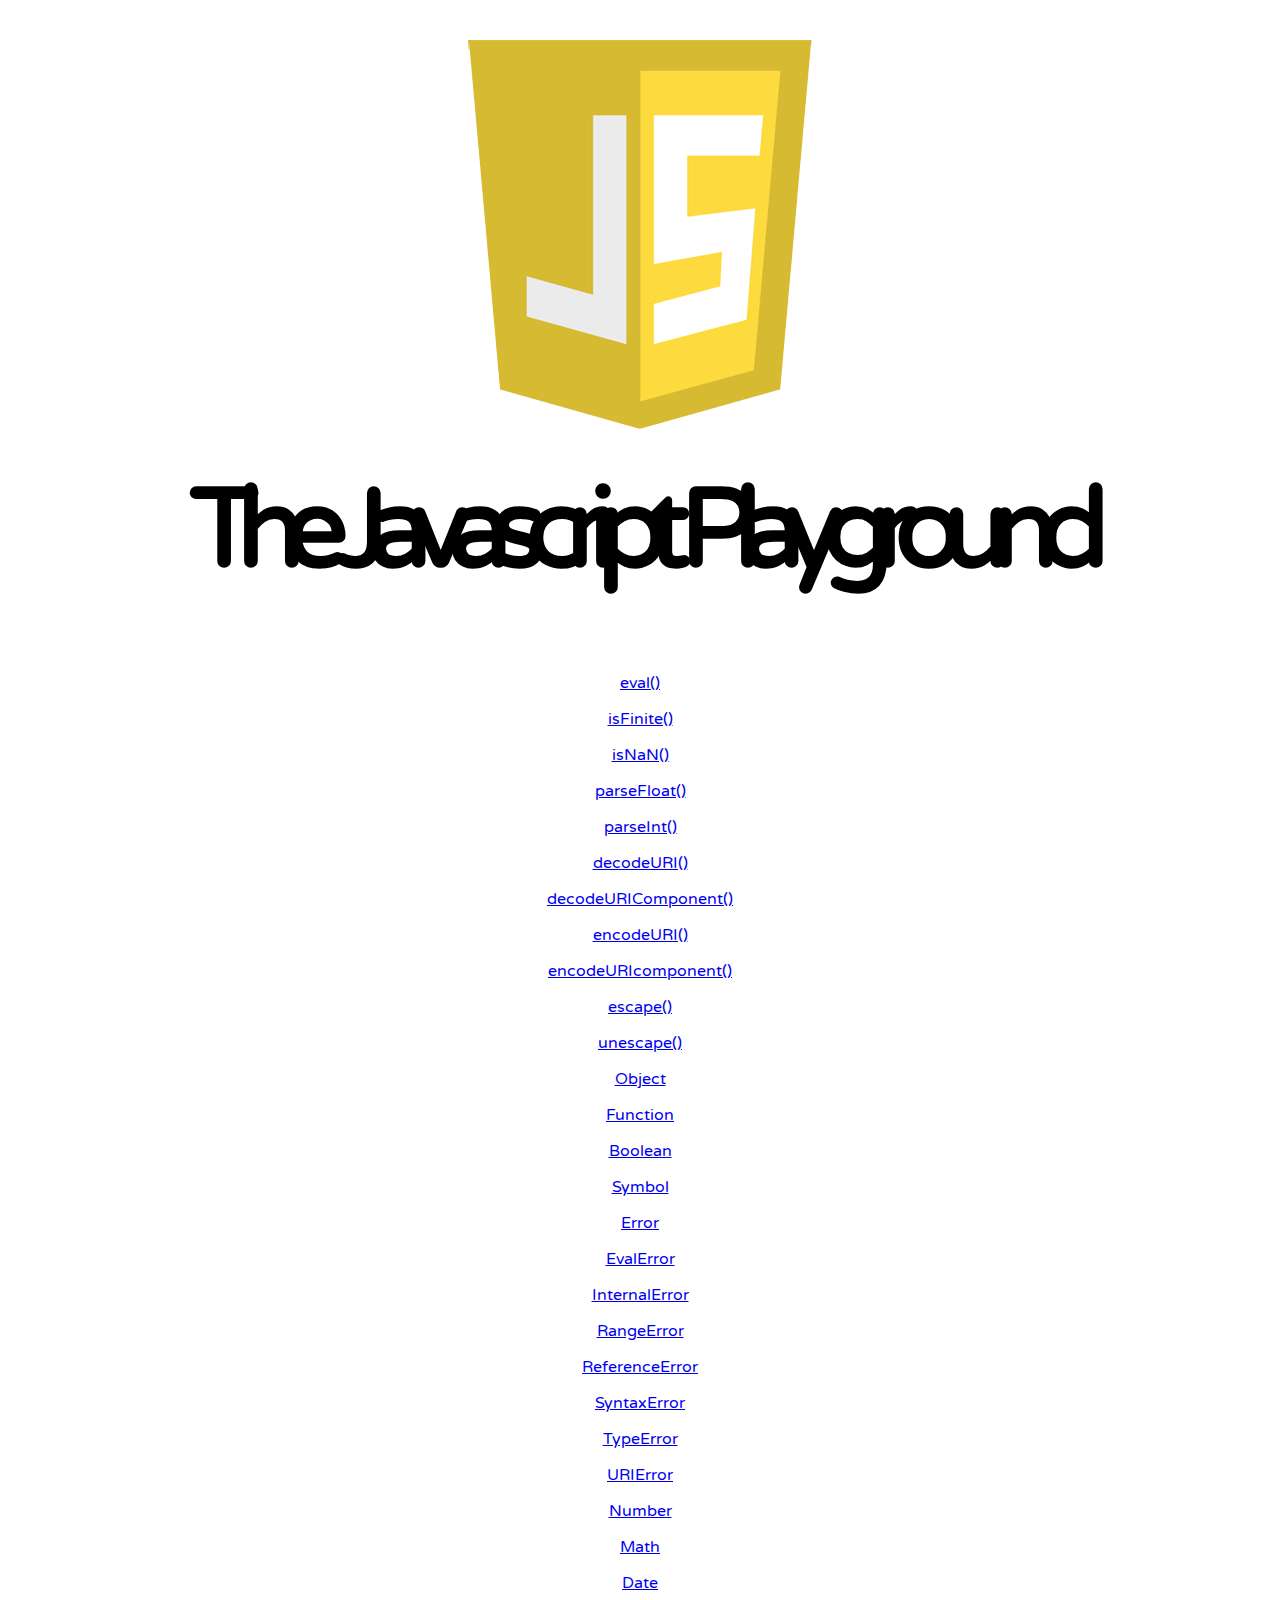
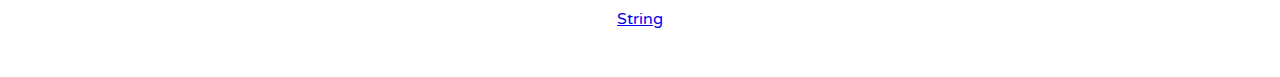
==== index.html @ 8bd278c8 "several tests for jquery" ====
<!DOCTYPE html>
<html>
  <head>
    <meta charset="utf-8">
    <title>My test page</title>
    <link href="style.css" rel="stylesheet" type="text/css">
  </head>
  <body>
	<img src="images/learn-javascript.png" alt="Javascript">
	
	<h1 class="blending">The Javascript Playground</h1>
	
	<p><a href="garstep.github.io/jsplayground/liberry/eval">eval()</a></p>
	<p><a href="garstep.github.io/jsplayground/liberry/isfinite">isFinite()</a></p>
	<p><a href="garstep.github.io/jsplayground/liberry/isnan">isNaN()</a></p>
	<p><a href="garstep.github.io/jsplayground/liberry/parsefloat">parseFloat()</a></p>
	<p><a href="garstep.github.io/jsplayground/liberry/parseint">parseInt()</a></p>
	<p><a href="garstep.github.io/jsplayground/liberry/decodeuri">decodeURI()</a></p>
	<p><a href="garstep.github.io/jsplayground/liberry/decodeuricomponent">decodeURIComponent()</a></p>
	<p><a href="garstep.github.io/jsplayground/liberry/encodeuri">encodeURI()</a></p>
	<p><a href="garstep.github.io/jsplayground/liberry/encodeuricomponent">encodeURIcomponent()</a></p>
	<p><a href="garstep.github.io/jsplayground/liberry/escape">escape()</a></p>
	<p><a href="garstep.github.io/jsplayground/liberry/unescape">unescape()</a></p>
	<p><a href="garstep.github.io/jsplayground/liberry/object">Object</a></p>
	<p><a href="garstep.github.io/jsplayground/liberry/function">Function</a></p>
	<p><a href="garstep.github.io/jsplayground/liberry/boolean">Boolean</a></p>
	<p><a href="garstep.github.io/jsplayground/liberry/symbol">Symbol</a></p>
	<p><a href="garstep.github.io/jsplayground/liberry/error">Error</a></p>
	<p><a href="garstep.github.io/jsplayground/liberry/evalerror">EvalError</a></p>
	<p><a href="garstep.github.io/jsplayground/liberry/internalerror">InternalError</a></p>
	<p><a href="garstep.github.io/jsplayground/liberry/rangeerror">RangeError</a></p>
	<p><a href="garstep.github.io/jsplayground/liberry/referenceerror">ReferenceError</a></p>
	<p><a href="garstep.github.io/jsplayground/liberry/syntaxerror">SyntaxError</a></p>
	<p><a href="garstep.github.io/jsplayground/liberry/typeerror">TypeError</a></p>
	<p><a href="garstep.github.io/jsplayground/liberry/urierror">URIError</a></p>
	<p><a href="garstep.github.io/jsplayground/liberry/number">Number</a></p>
	<p><a href="garstep.github.io/jsplayground/liberry/math">Math</a></p>
	<p><a href="garstep.github.io/jsplayground/liberry/date">Date</a></p>
	<p><a href="garstep.github.io/jsplayground/liberry/string">String</a></p>
	<p><a href="garstep.github.io/jsplayground/liberry/"></a></p>
	<p><a href="garstep.github.io/jsplayground/liberry/"></a></p>
	<p><a href="garstep.github.io/jsplayground/liberry/"></a></p>
	<p><a href="garstep.github.io/jsplayground/liberry/"></a></p>
	<p><a href="garstep.github.io/jsplayground/liberry/"></a></p>

<script src="jquery.js"></script>
    <script src="main.js"></script>
</body>
</html>
---- style.css ----
@import url(http://fonts.googleapis.com/css?family=Varela+Round);

html {
  font-family: 'Varela Round', sans-serif;
  text-align: center;
  padding: 2rem;
}

h1 {
  margin-top: .25em;
  font-size: 7rem;
  letter-spacing: -1.25rem;
}
h1 span {
    mix-blend-mode: multiply;
}
h1 span:nth-child(1) {
  color: rgba(#AB1795, 1);
}
h1 span:nth-child(2) {
  color: rgba(#167CFB, 1);
}
h1 span:nth-child(3) {
  color: rgba(#37D86E, 1);
}
h1 span:nth-child(4) {
  color: rgba(#DA7C5F, 1);
}
h1 span:nth-child(5) {
  color: rgba(#B020AD, 1);
}
h1 span:nth-child(6) {
  color: rgba(#1685FB, 1);
}
h1 span:nth-child(7) {
  color: rgba(#D4FEA1, 1);
}
h1 span:nth-child(8) {
  color: rgba(#37D86E, 1);
}
h1 span:nth-child(9) {
  color: rgba(#DA7C5F, 1);
}
h1 span:nth-child(10) {
  color: rgba(#B020AD, 1);
}
h1 span:nth-child(11) {
  color: rgba(#1685FB, 1);
}
h1 span:nth-child(12) {
  color: rgba(#D4FEA1, 1);
}
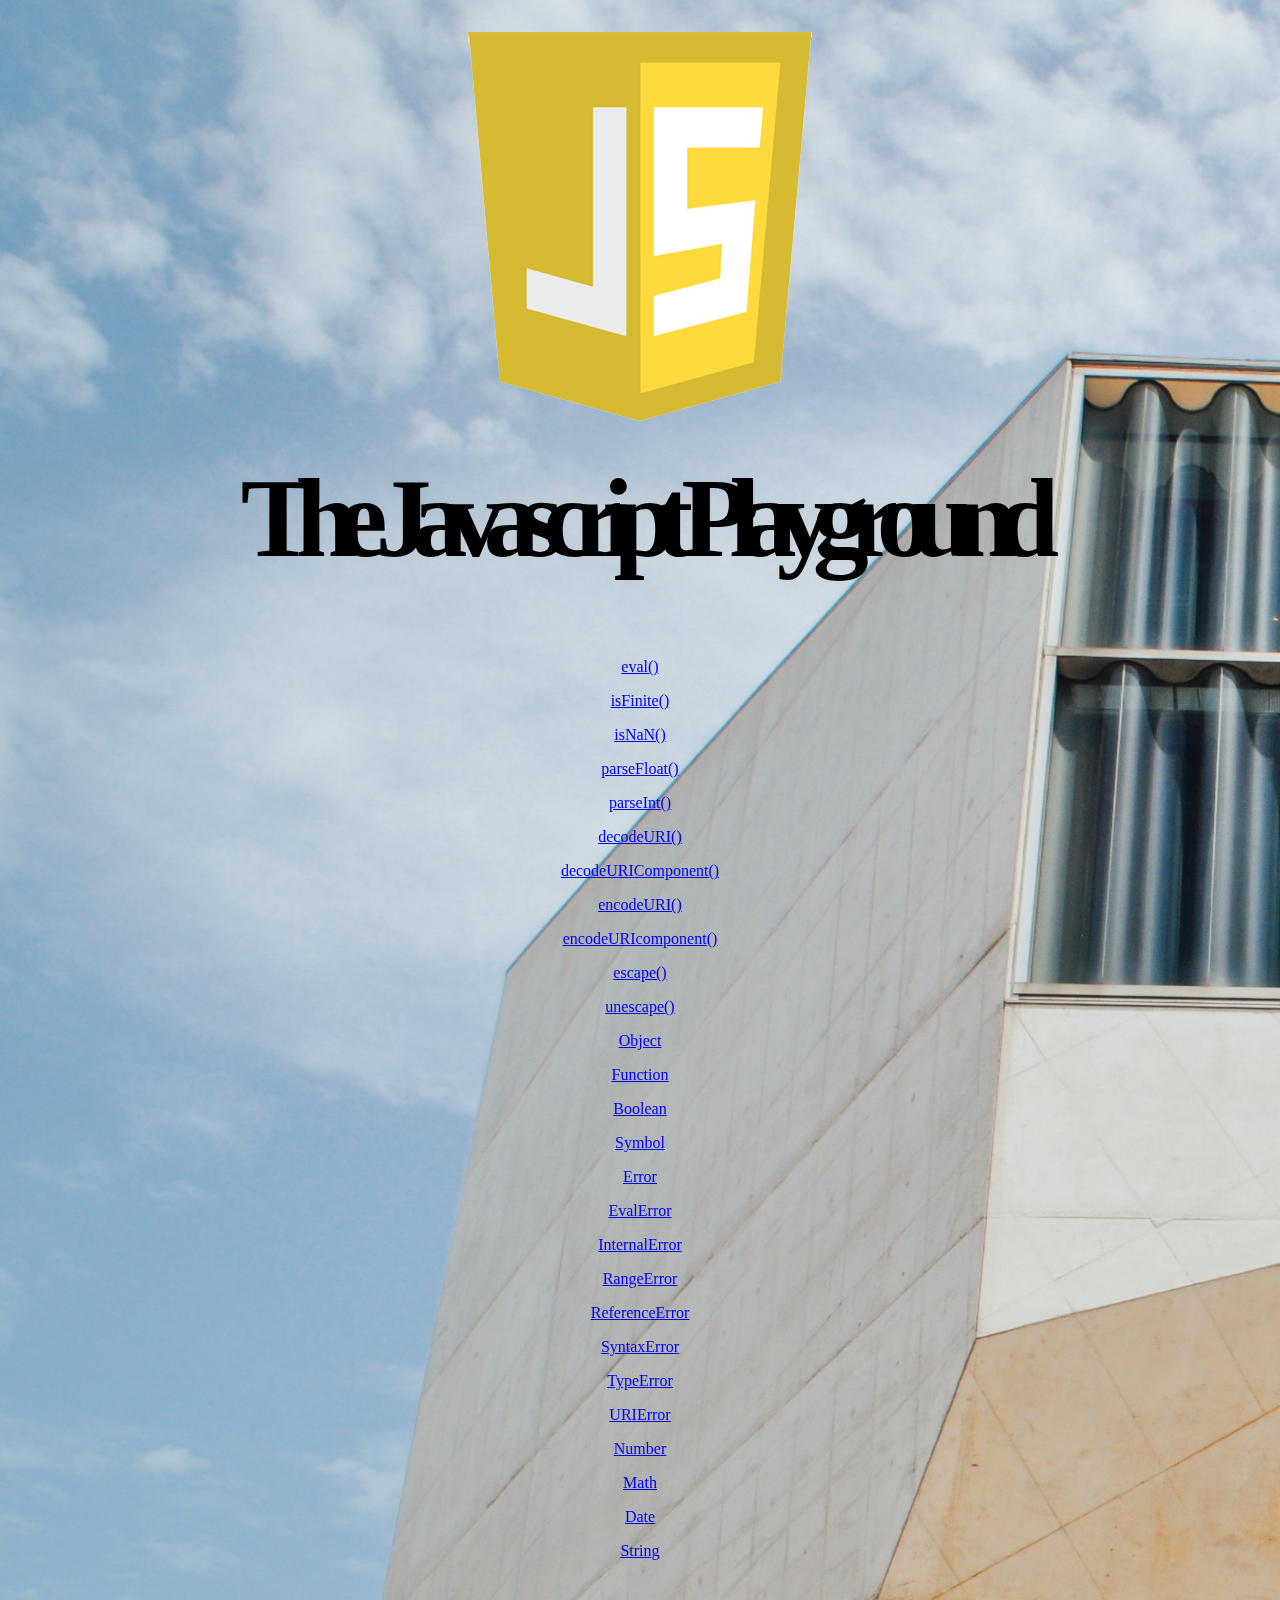
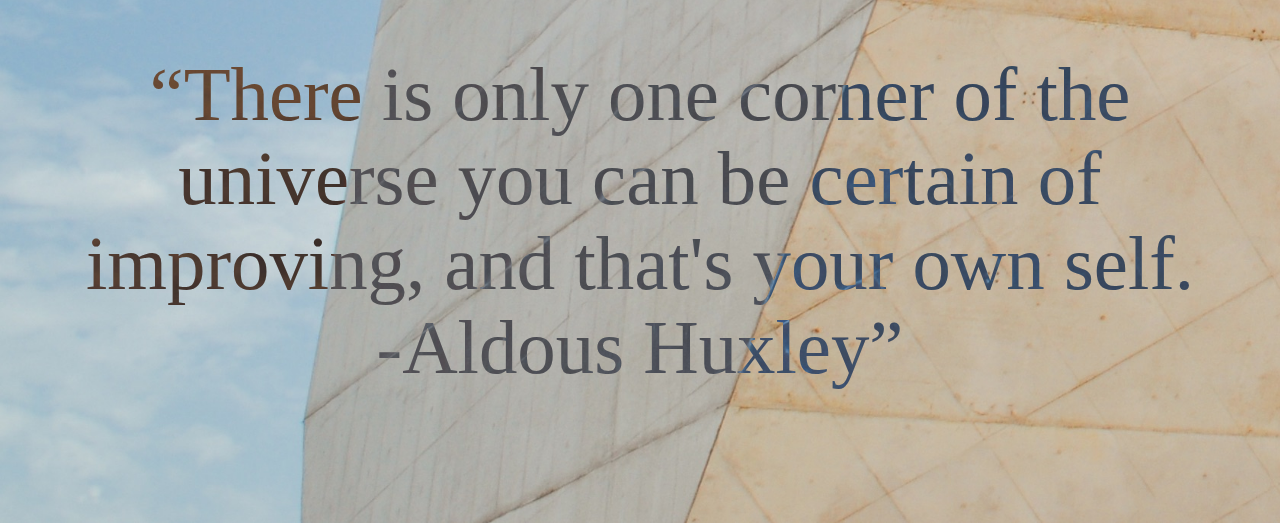
==== commit 832ca942: "made eval, isfinite and isnan pages, as well as the home page" ====
--- a/index.html
+++ b/index.html
@@ -7,7 +7,9 @@
   </head>
   <body>
 	<img src="images/learn-javascript.png" alt="Javascript">
-	
+
+	<script>
+</script>
 	<h1 class="blending">The Javascript Playground</h1>
 	
 	<p><a href="garstep.github.io/jsplayground/liberry/eval">eval()</a></p>
@@ -43,7 +45,10 @@
 	<p><a href="garstep.github.io/jsplayground/liberry/"></a></p>
 	<p><a href="garstep.github.io/jsplayground/liberry/"></a></p>
 
-<script src="jquery.js"></script>
+<div class="blend">
+  <blockquote class="yellow">“There is only one corner of the universe you can be certain of improving, and that's your own self. -Aldous Huxley”</blockquote></div>
+
+<script src="scripts/jquery-3.1.1.js"></script>
     <script src="main.js"></script>
 </body>
 </html>--- a/style.css
+++ b/style.css
@@ -49,4 +49,62 @@
 }
 h1 span:nth-child(12) {
   color: rgba(#D4FEA1, 1);
+}
+
+
+
+
+
+
+
+
+body {
+  height: 100%;
+}
+
+html, body {
+  padding: 50;
+  margin: 0;
+  font-family: "Nocturno Display Medium 4", Georgia;
+  font-style: normal;
+  font-weight: normal;
+  font-stretch: normal;
+}
+
+body {
+    background: url(images/building.jpg);
+  background-size: 100%;
+  background-size: cover;
+  background-repeat: no-repeat;
+}
+
+.blend {
+  mix-blend-mode: exclusion;
+  color: white;
+  display: block;
+  height: 100%;
+  width: 100%;
+  display: flex;
+  flex-direction: column;
+  justify-content: center;
+  align-items: center;
+  text-align: center;
+  font-size: 6vw;
+}
+
+.red {
+  color: red;
+}
+
+.blue {
+  color: blue;
+}
+
+.green {
+  color: green;
+}
+
+blockquote {
+  margin-bottom: 100px;
+  line-height: 1.1;
 }